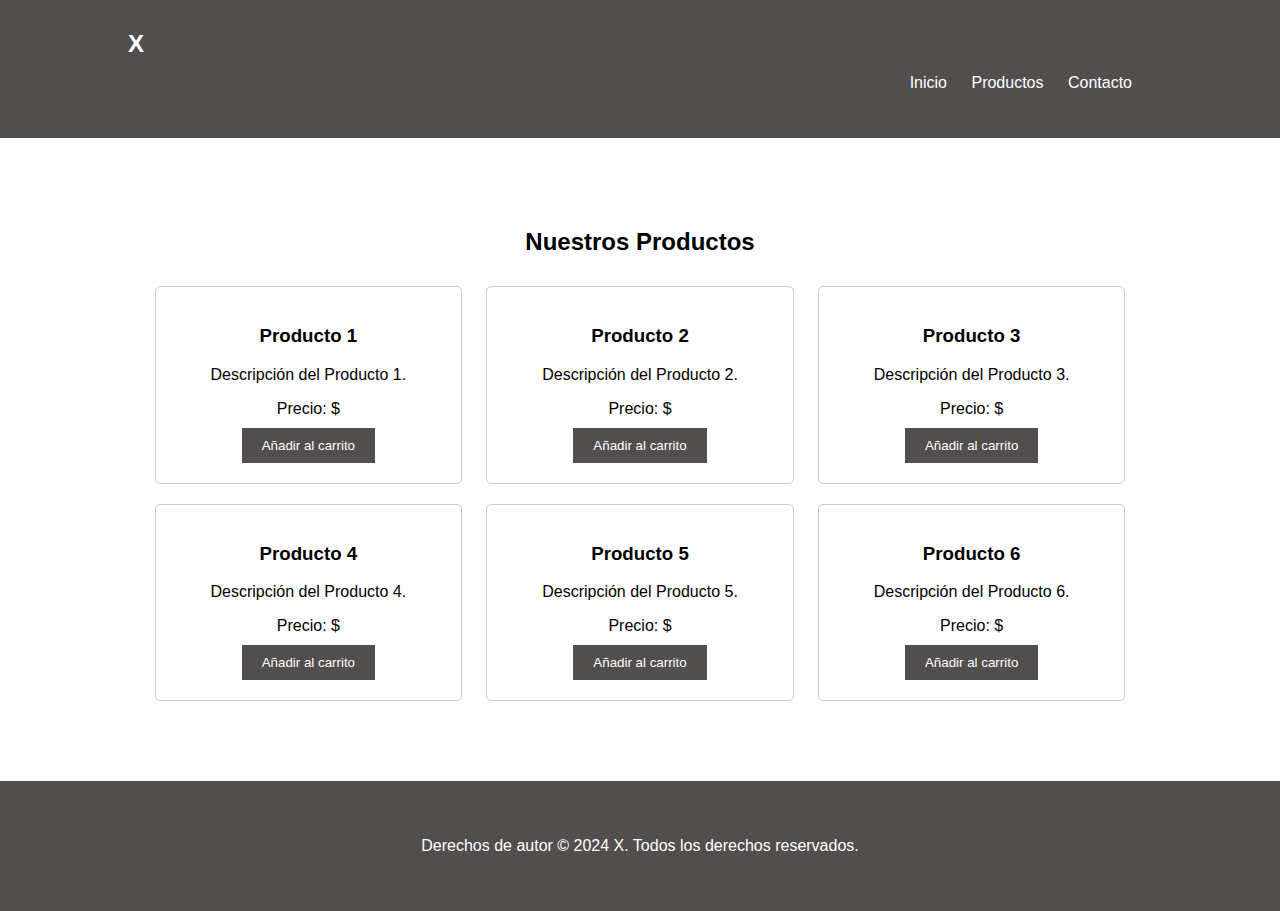
==== products.html @ c8ece185 "ProyectoCAC" ====
<!DOCTYPE html>
<html lang="es">

<head>
    <meta charset="UTF-8">
    <meta name="viewport" content="width=device-width, initial-scale=1.0">
    <title>X - Productos</title>
    <link rel="stylesheet" href="styles.css">
</head>

<body>
    <header>
        <div class="container">
            <h1>X</h1>
            <nav>
                <ul>
                    <li><a href="index.html">Inicio</a></li>
                    <li><a href="products.html">Productos</a></li>
                    <li><a href="contact.html">Contacto</a></li>
                </ul>
            </nav>
        </div>
    </header>

    <section id="product-list">
        <div class="container">
            <h2>Nuestros Productos</h2>
            <div class="product">
                <img src="product1.jpg" alt="">
                <h3>Producto 1</h3>
                <p>Descripción del Producto 1.</p>
                <p>Precio: $</p>
                <button>Añadir al carrito</button>
            </div>
            <div class="product">
                <img src="product2.jpg" alt="">
                <h3>Producto 2</h3>
                <p>Descripción del Producto 2.</p>
                <p>Precio: $</p>
                <button>Añadir al carrito</button>
            </div>
            <div class="product">
                <img src="product3.jpg" alt="">
                <h3>Producto 3</h3>
                <p>Descripción del Producto 3.</p>
                <p>Precio: $</p>
                <button>Añadir al carrito</button>
            </div>
            <div class="product">
                <img src="product4.jpg" alt="">
                <h3>Producto 4</h3>
                <p>Descripción del Producto 4.</p>
                <p>Precio: $</p>
                <button>Añadir al carrito</button>
            </div>
            <div class="product">
                <img src="product5.jpg" alt="">
                <h3>Producto 5</h3>
                <p>Descripción del Producto 5.</p>
                <p>Precio: $</p>
                <button>Añadir al carrito</button>
            </div>
            <div class="product">
                <img src="product6.jpg" alt="">
                <h3>Producto 6</h3>
                <p>Descripción del Producto 6.</p>
                <p>Precio: $</p>
                <button>Añadir al carrito</button>
            </div>
        </div>
    </section>

    <footer>
        <div class="container">
            <p>Derechos de autor © 2024 X. Todos los derechos reservados.</p>
        </div>
    </footer>
</body>

</html>
---- styles.css ----
/* Estilos generales */
body {
    width: 100%;
    font-family: Arial, sans-serif;
    margin: 0;
    padding: 0;
}

.container {
    width: 80%;
    margin: 0 auto;
    padding: 20px 0;
}

header {
    background-color: #524e4e;
    color: #fff;
    padding: 10px 0;
}

header h1 {
    margin: 0;
    font-size: 24px;
}

nav ul {
    list-style: none;
    padding: 0;
    text-align: right;
}

nav ul li {
    display: inline;
    margin-right: 20px;
}

nav ul li a {
    color: #fff;
    text-decoration: none;
}

section {
    padding: 50px 0;
    text-align: center;
}



footer {
    width: 100%;
    background-color: #524e4e;
    color: #fff;
    text-align: center;
    padding: 20px 0;

}

/* Estilos específicos */
#Presentacion {
    background-color: #f0f0f0;
}

#Presentacion img {
    display: block;
    width: 100%;
    border: none;
}

#product-list .product {
    display: inline-block;
    vertical-align: top;
    width: 30%;
    margin: 10px;
    padding: 20px;
    border: 1px solid #ccc;
    border-radius: 5px;
    box-sizing: border-box;
}

#product-list .product img {
    width: 100%;
    border-radius: 5px;
    margin-bottom: 10px;
}

#product-list .product h3 {
    margin-top: 0;
}

#product-list .product p {
    margin-bottom: 10px;
}

#product-list .product button {
    background-color: #524e4e;
    color: #fff;
    border: none;
    padding: 10px 20px;
    border-radius: 5
}

#contact form label {
    display: block;
    margin-bottom: 5px;
    font-weight: bold;
}

#contact form input,
#contact form textarea {
    width: 100%;
    padding: 8px;
    margin-bottom: 10px;
    box-sizing: border-box;

}

#contact form button {
    width: 100%;
    padding: 10px;
    background-color: #4CAF50;
    color: white;
    border: none;
    cursor: pointer;
}

#contact form {
    max-width: 400px;
    margin: 0 auto;
    padding: 20px;
    border: 1px solid #ccc;
    border-radius: 5px;
}

@media (max-width:760px) {
    #product-list .product {
        display: flex;
        flex-direction: column;
        justify-content: center;
    }
}

@media (max-width: 480px) {
    .product {
        width: 100%;
        margin: 0 0 30px;
    }
}
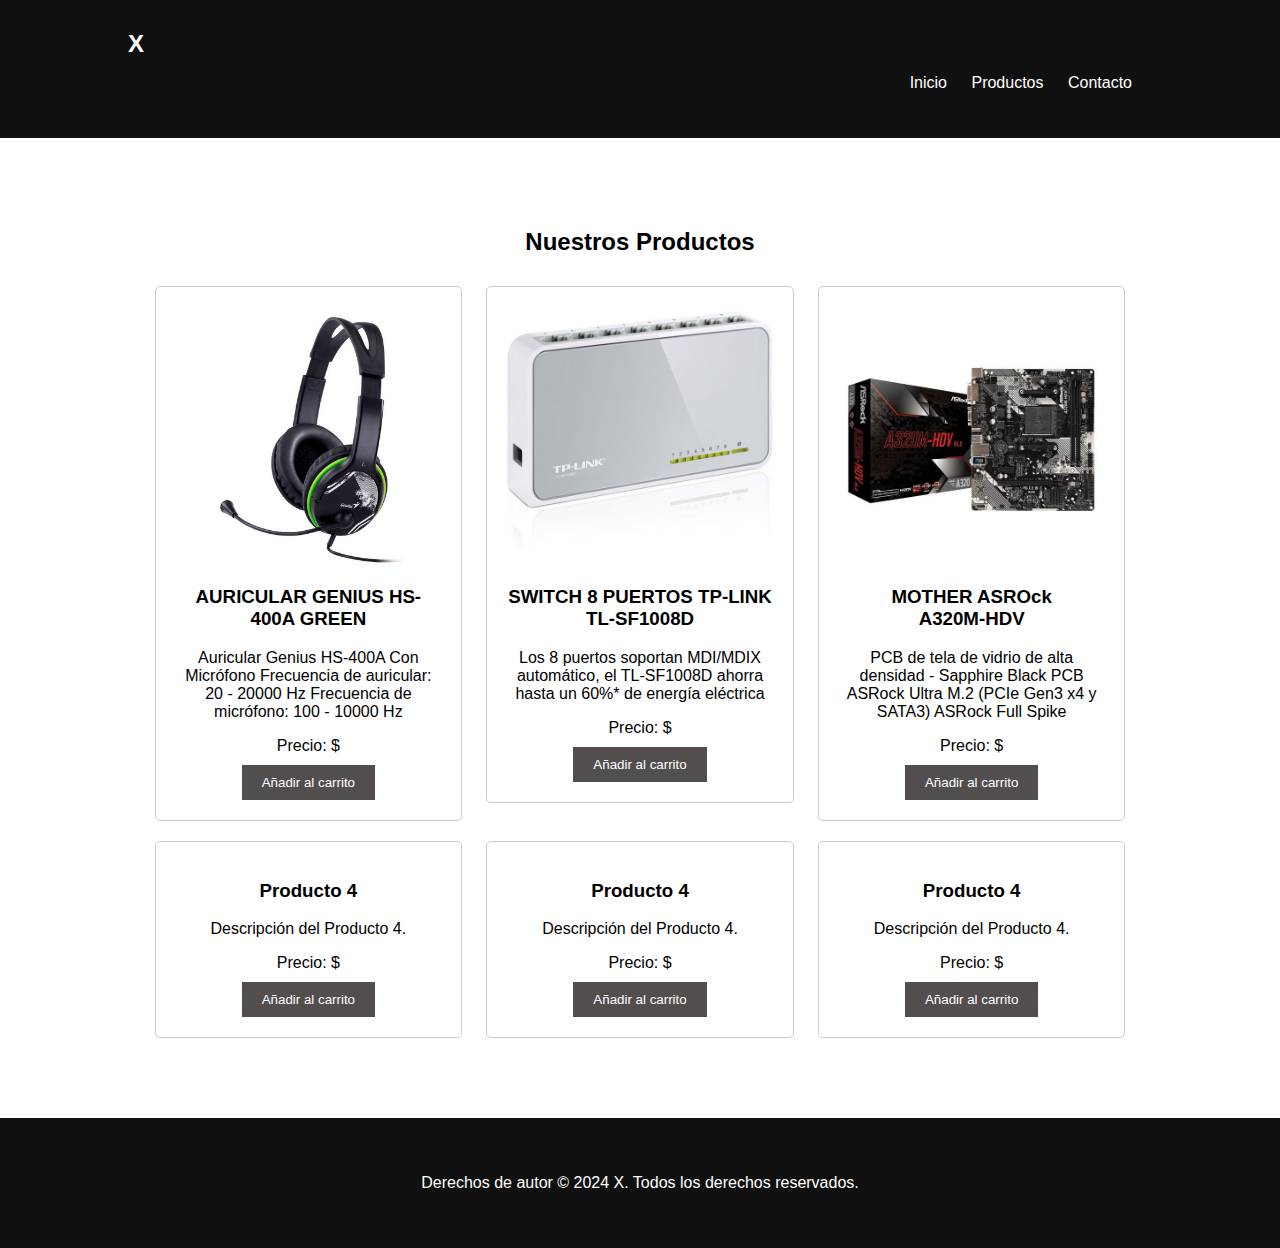
==== commit e80ee507: "Agregado de imagenes" ====
--- a/products.html
+++ b/products.html
@@ -26,23 +26,33 @@
         <div class="container">
             <h2>Nuestros Productos</h2>
             <div class="product">
-                <img src="product1.jpg" alt="">
-                <h3>Producto 1</h3>
-                <p>Descripción del Producto 1.</p>
+                <img src="image/producto1.jpg" alt="auriculares">
+                <h3>AURICULAR GENIUS HS-400A GREEN</h3>
+                <p>Auricular Genius HS-400A
+                    Con Micrófono
+                    Frecuencia de auricular: 20 - 20000 Hz
+                    Frecuencia de micrófono: 100 - 10000 Hz
+                </p>
                 <p>Precio: $</p>
                 <button>Añadir al carrito</button>
             </div>
             <div class="product">
-                <img src="product2.jpg" alt="">
-                <h3>Producto 2</h3>
-                <p>Descripción del Producto 2.</p>
+                <img src="image/producto2.jpg" alt="">
+                <h3>SWITCH 8 PUERTOS TP-LINK TL-SF1008D</h3>
+                <p>Los 8 puertos soportan MDI/MDIX automático,
+                    el TL-SF1008D ahorra hasta un 60%* de energía eléctrica
+                </p>
                 <p>Precio: $</p>
                 <button>Añadir al carrito</button>
             </div>
             <div class="product">
-                <img src="product3.jpg" alt="">
-                <h3>Producto 3</h3>
-                <p>Descripción del Producto 3.</p>
+                <img src="image/producto3.jpg" alt="">
+                <h3>MOTHER ASROck <br>A320M-HDV</h3>
+                <p>PCB de tela de vidrio de alta densidad
+                    - Sapphire Black PCB
+                    ASRock Ultra M.2 (PCIe Gen3 x4 y SATA3)
+                    ASRock Full Spike
+                </p>
                 <p>Precio: $</p>
                 <button>Añadir al carrito</button>
             </div>
@@ -54,16 +64,16 @@
                 <button>Añadir al carrito</button>
             </div>
             <div class="product">
-                <img src="product5.jpg" alt="">
-                <h3>Producto 5</h3>
-                <p>Descripción del Producto 5.</p>
+                <img src="product4.jpg" alt="">
+                <h3>Producto 4</h3>
+                <p>Descripción del Producto 4.</p>
                 <p>Precio: $</p>
                 <button>Añadir al carrito</button>
             </div>
             <div class="product">
-                <img src="product6.jpg" alt="">
-                <h3>Producto 6</h3>
-                <p>Descripción del Producto 6.</p>
+                <img src="product4.jpg" alt="">
+                <h3>Producto 4</h3>
+                <p>Descripción del Producto 4.</p>
                 <p>Precio: $</p>
                 <button>Añadir al carrito</button>
             </div>
--- a/styles.css
+++ b/styles.css
@@ -13,7 +13,7 @@
 }
 
 header {
-    background-color: #524e4e;
+    background-color: #111010;
     color: #fff;
     padding: 10px 0;
 }
@@ -48,7 +48,7 @@
 
 footer {
     width: 100%;
-    background-color: #524e4e;
+    background-color: #111010;
     color: #fff;
     text-align: center;
     padding: 20px 0;
